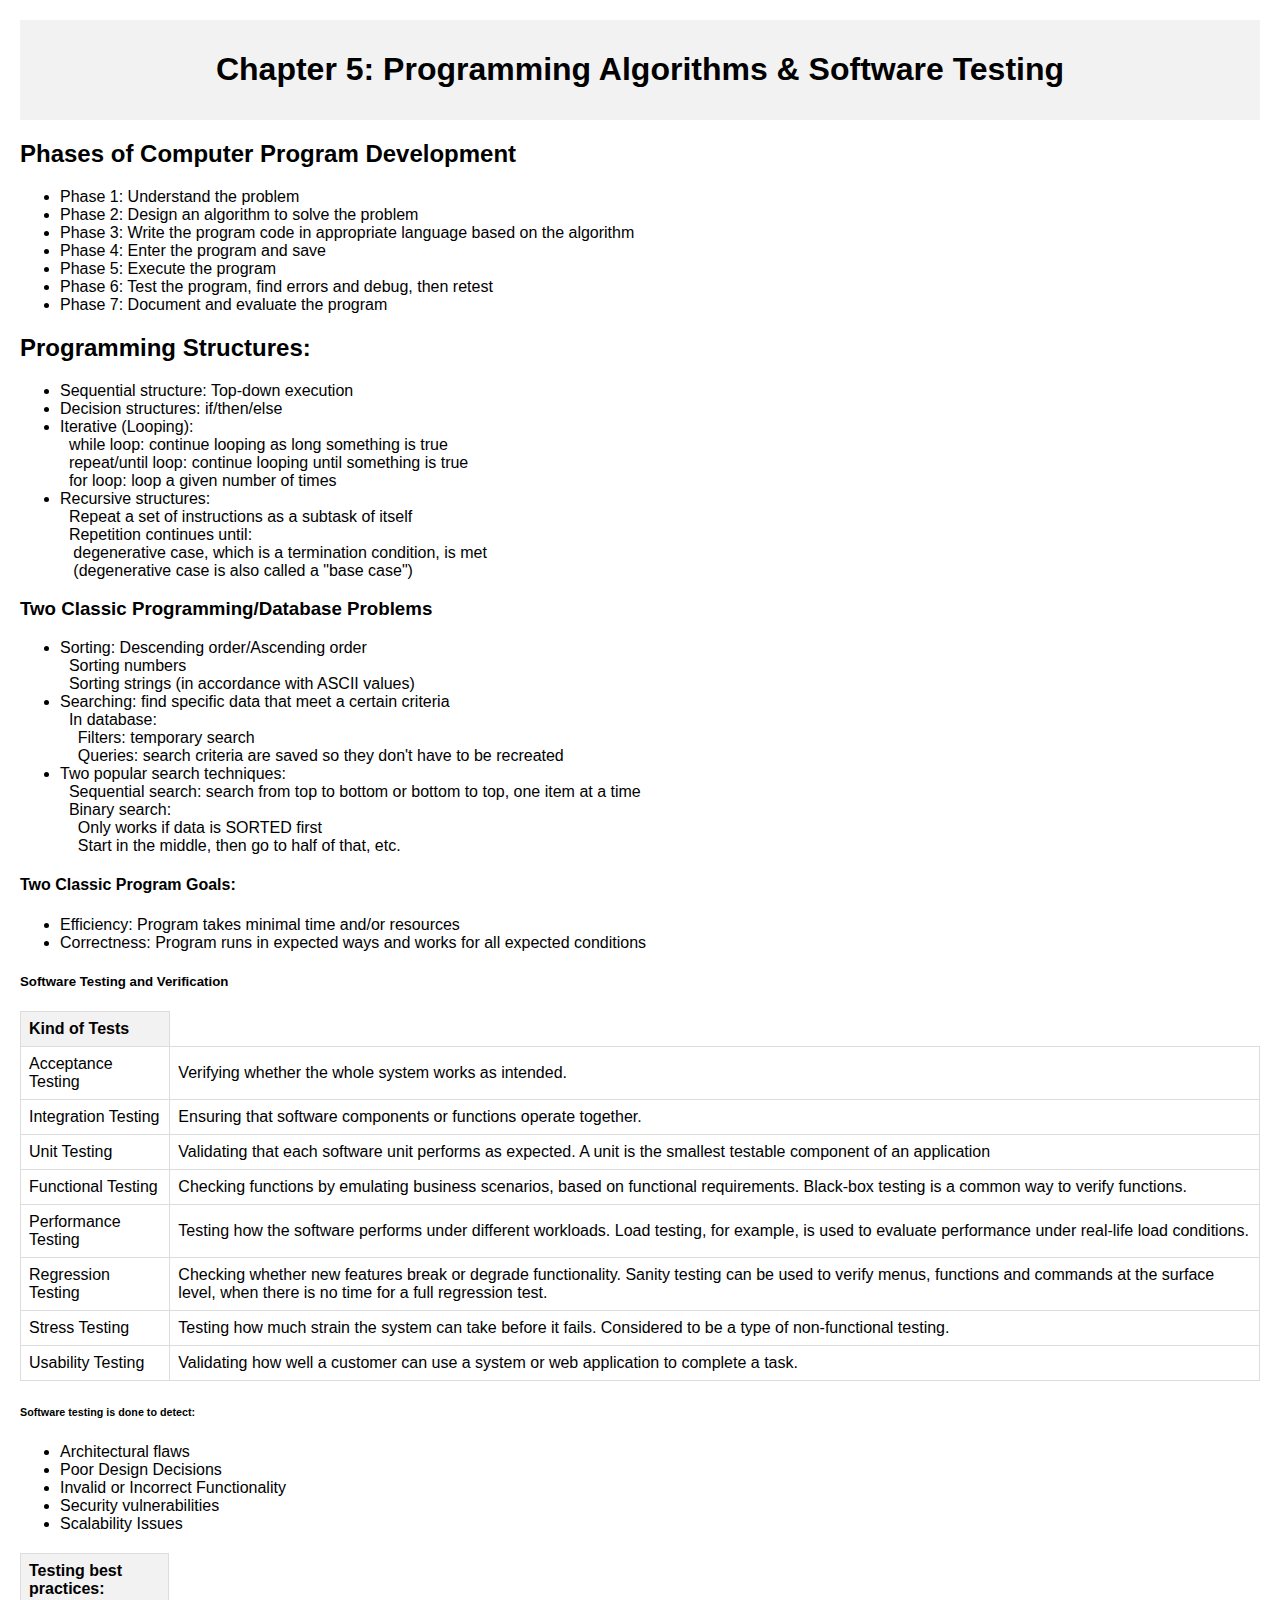
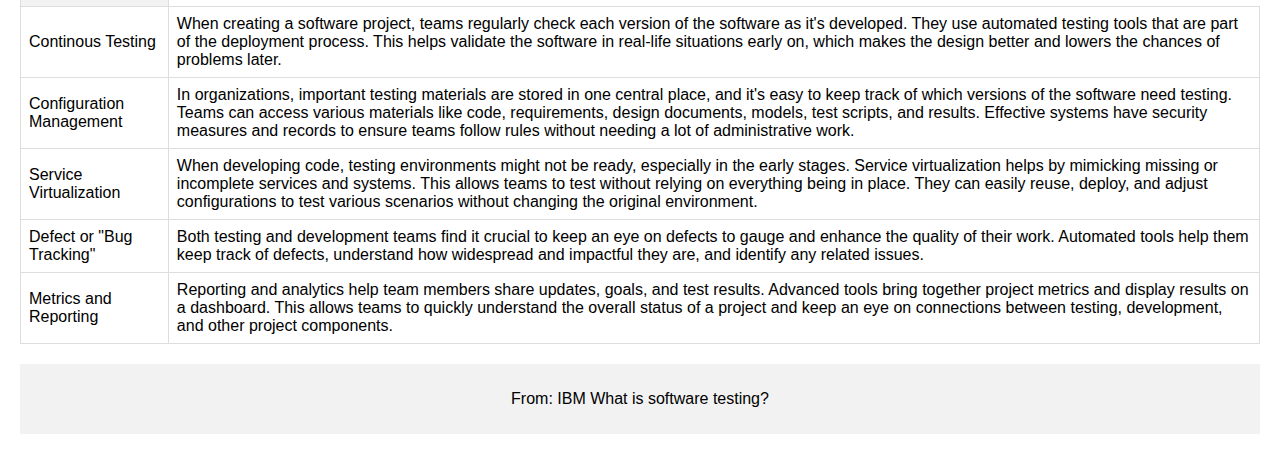
==== programming.html @ b6a0d2c7 "Add files via upload" ====
<!DOCTYPE html>
<html lang="en">
<head>
    <meta charset="UTF-8">
    <meta name="viewport" content="width=device-width, initial-scale=1.0">
    <title>My Informational Webpage</title>
    <style>
        body {
            font-family: Arial, sans-serif;
            margin: 20px;
        }
        header {
            text-align: center;
            background-color: #f2f2f2;
            padding: 10px;
        }
        main {
            margin-top: 20px;
        }
        footer {
            text-align: center;
            margin-top: 20px;
            padding: 10px;
            background-color: #f2f2f2;
        }
        table {
            width: 100%;
            border-collapse: collapse;
            margin-top: 20px;
        }
        th, td {
            border: 1px solid #ddd;
            padding: 8px;
            text-align: left;
        }
        th {
            background-color: #f2f2f2;
        }
    </style>
</head>
<body>

    <header>
        <h1>Chapter 5: Programming Algorithms & Software Testing</h1>
    </header>

    <main>
        <section>
            <h2>Phases of Computer Program Development</h2>
            <ul>
                <li>Phase 1: Understand the problem</li>
                <li>Phase 2: Design an algorithm to solve the problem</li>
                <li>Phase 3: Write the program code in appropriate language based on the algorithm</li>
                <li>Phase 4: Enter the program and save</li>
                <li>Phase 5: Execute the program</li>
                <li>Phase 6: Test the program, find errors and debug, then retest</li>
                <li>Phase 7: Document and evaluate the program</li>
            <ul>
        </section>

        <section>
            <h2>Programming Structures:</h2>
            <ul>
                <li>Sequential structure: Top-down execution</li>
                <li>Decision structures: if/then/else</li>
                <li>Iterative (Looping):
                    <br>&nbsp;&nbsp;while loop: continue looping as long something is true
                    <br>&nbsp;&nbsp;repeat/until loop: continue looping until something is true
                    <br>&nbsp;&nbsp;for loop: loop a given number of times
                </li>
                <li>Recursive structures:
                    <br>&nbsp;&nbsp;Repeat a set of instructions as a subtask of itself
                    <br>&nbsp;&nbsp;Repetition continues until:
                    <br>&nbsp;&nbsp;&nbsp;degenerative case, which is a termination condition, is met
                    <br>&nbsp;&nbsp;&nbsp;(degenerative case is also called a "base case")
                </li>
            </ul>
        </section>

        <section>
            <h3>Two Classic Programming/Database Problems</h3>
            <ul>
                <li>Sorting: Descending order/Ascending order
                    <br>&nbsp;&nbsp;Sorting numbers
                    <br>&nbsp;&nbsp;Sorting strings (in accordance with ASCII values)
                </li>
                <li>Searching: find specific data that meet a certain criteria
                    <br>&nbsp;&nbsp;In database:
                    <br>&nbsp;&nbsp;&nbsp;&nbsp;Filters: temporary search
                    <br>&nbsp;&nbsp;&nbsp;&nbsp;Queries: search criteria are saved so they don't have to be recreated
                </li>
                <li>Two popular search techniques:
                    <br>&nbsp;&nbsp;Sequential search: search from top to bottom or bottom to top, one item at a time
                    <br>&nbsp;&nbsp;Binary search:
                    <br>&nbsp;&nbsp;&nbsp;&nbsp;Only works if data is SORTED first
                    <br>&nbsp;&nbsp;&nbsp;&nbsp;Start in the middle, then go to half of that, etc.
                </li>
            </ul>
        </section>

        <section>
            <h4>Two Classic Program Goals:</h4>
            <ul>
                <li>Efficiency: Program takes minimal time and/or resources</li>
                <li>Correctness: Program runs in expected ways and works for all expected conditions</li>
            </ul>
        </section>

        <section>
            <h5>Software Testing and Verification</h5>
        </section>

        <table>
            <tr>
                <th>Kind of Tests</th>
            </tr>
            <tr>
                <td>Acceptance Testing</td>
                <td>Verifying whether the whole system works as intended.</td>
            </tr>
            <tr>
                <td>Integration Testing</td>
                <td>Ensuring that software components or functions operate together.</td>
            </tr>
            <tr>
                <td>Unit Testing</td>
                <td>Validating that each software unit performs as expected. A unit is the smallest testable component of an application</td>   
            </tr>
            <tr>
                <td>Functional Testing</td>
                <td>Checking functions by emulating business scenarios, based on functional requirements. Black-box testing is a common way to verify functions.</td>
            </tr>
            <tr>
                <td>Performance Testing</td>
                <td>Testing how the software performs under different workloads. Load testing, for example, is used to evaluate performance under real-life load conditions.</td>
            </tr>
            <tr>
                <td>Regression Testing</td>
                <td>Checking whether new features break or degrade functionality. Sanity testing can be used to verify menus, functions and commands at the surface level, when there is no time for a full regression test.</td>
            </tr>
            <tr>
                <td>Stress Testing</td>
                <td>Testing how much strain the system can take before it fails. Considered to be a type of non-functional testing.</td>
            </tr>
            <tr>
                <td>Usability Testing</td>
                <td>Validating how well a customer can use a system or web application to complete a task.</td>
            </tr>
        </table>


        <section>
            <h6> Software testing is done to detect:</h6>
            <ul>
                <li>Architectural flaws</li>
                <li>Poor Design Decisions</li>
                <li>Invalid or Incorrect Functionality</li>
                <li>Security vulnerabilities</li>
                <li>Scalability Issues</li>
            </ul>
        </section>
        
        <table>
            <tr>
                <th>Testing best practices:</th>
            </tr>
            <tr>
                <td>Continous Testing</td>
                <td>When creating a software project, teams regularly check each version of the software as it's developed. They use automated testing tools that are part of the deployment process. This helps validate the software in real-life situations early on, which makes the design better and lowers the chances of problems later.</td>
            </tr>
            <tr>
                <td>Configuration Management</td>
                <td>In organizations, important testing materials are stored in one central place, and it's easy to keep track of which versions of the software need testing. Teams can access various materials like code, requirements, design documents, models, test scripts, and results. Effective systems have security measures and records to ensure teams follow rules without needing a lot of administrative work.</td>
            </tr>
            <tr>
                <td>Service Virtualization</td>
                <td>When developing code, testing environments might not be ready, especially in the early stages. Service virtualization helps by mimicking missing or incomplete services and systems. This allows teams to test without relying on everything being in place. They can easily reuse, deploy, and adjust configurations to test various scenarios without changing the original environment.</td>
            </tr>
            <tr>
                <td>Defect or "Bug Tracking"</td>
                <td>Both testing and development teams find it crucial to keep an eye on defects to gauge and enhance the quality of their work. Automated tools help them keep track of defects, understand how widespread and impactful they are, and identify any related issues.</td>
            </tr>
            <tr>
                <td>Metrics and Reporting</td>
                <td>Reporting and analytics help team members share updates, goals, and test results. Advanced tools bring together project metrics and display results on a dashboard. This allows teams to quickly understand the overall status of a project and keep an eye on connections between testing, development, and other project components.</td>
            </tr>
        </table>

        <footer>
            <p><a href="https://www.ibm.com/topics/software-testing"></a> From: IBM What is software testing?</p>
        </footer>
    </main>

</body>
</html>
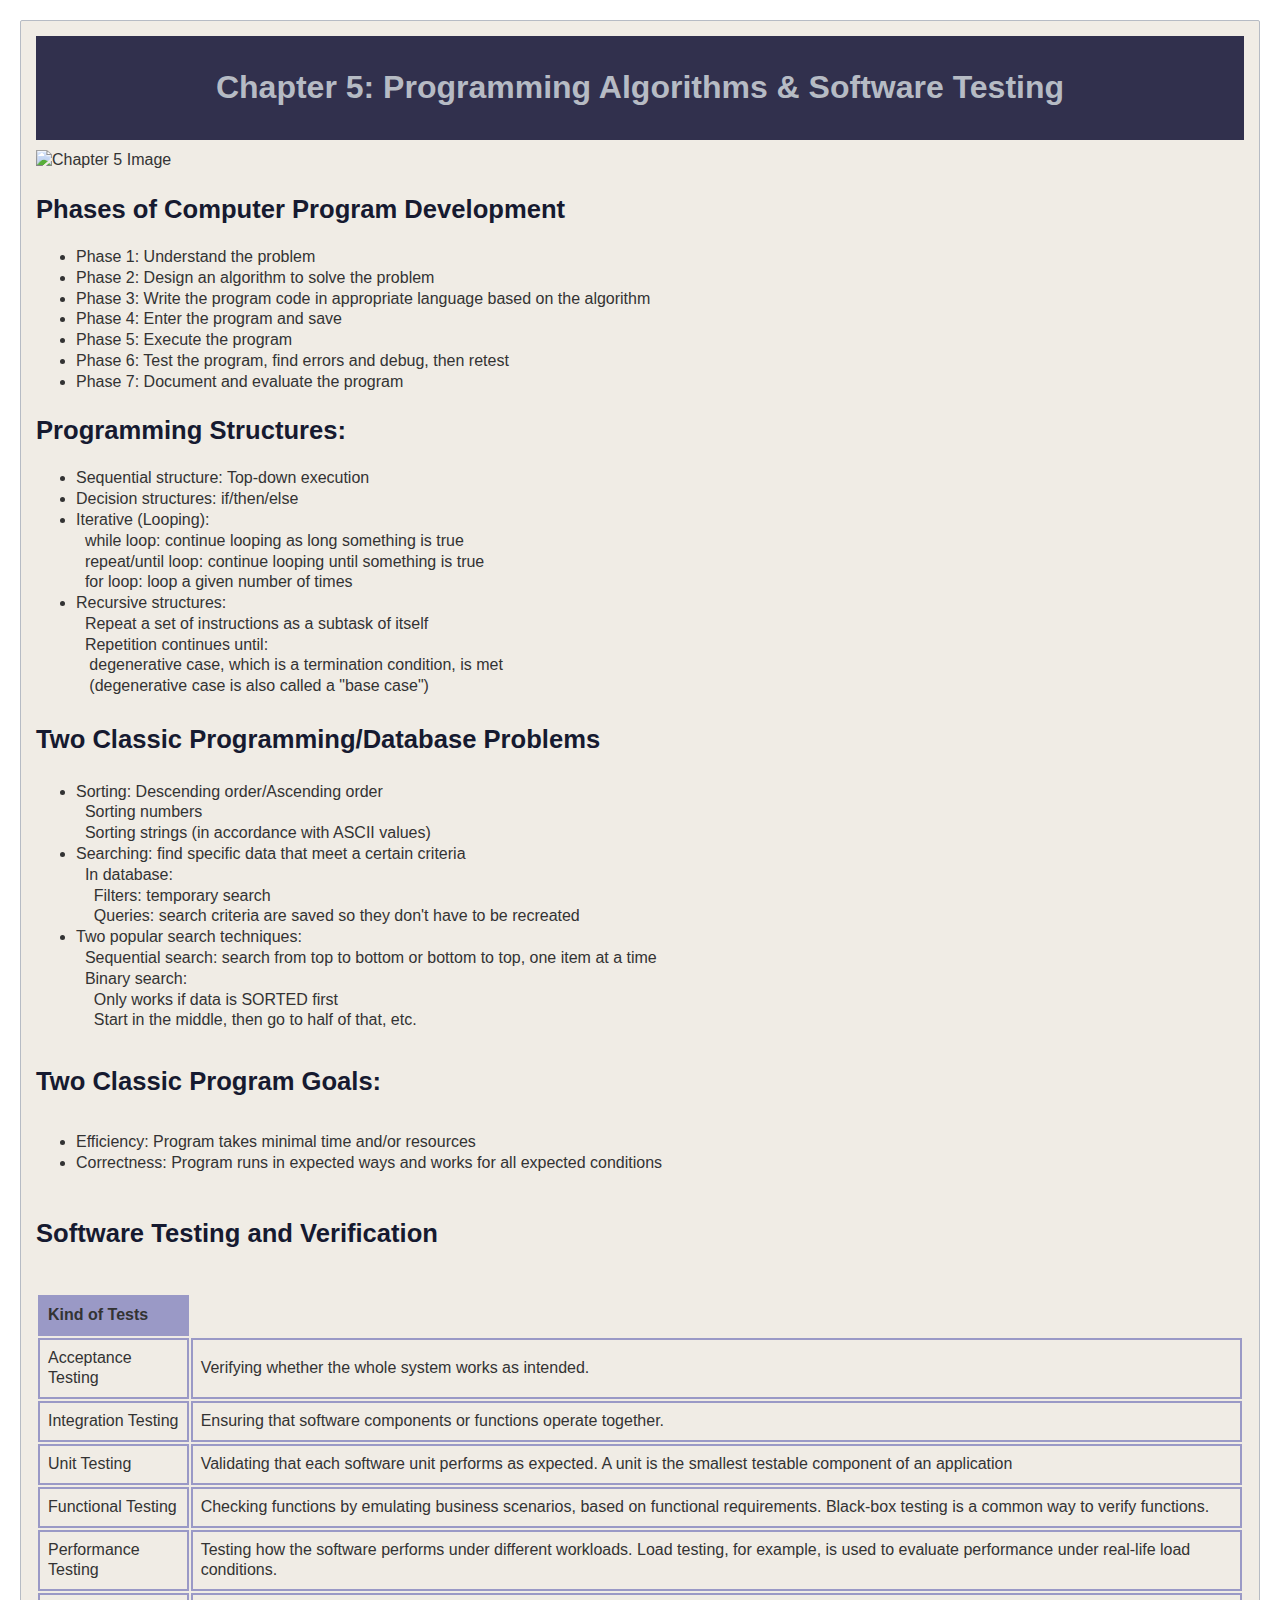
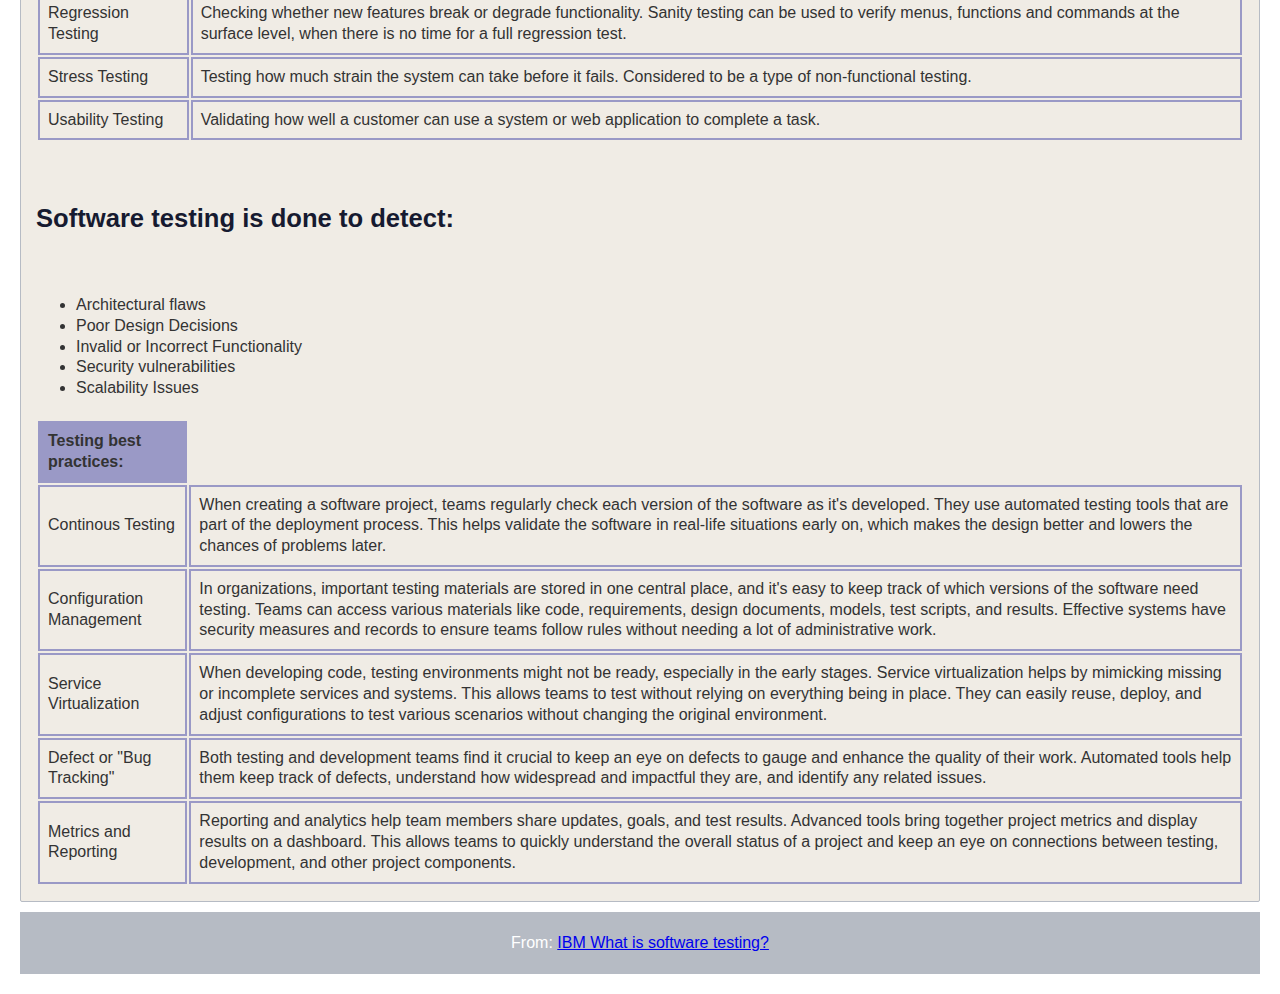
==== commit 07a16d11: "Update programming.html" ====
--- a/programming.html
+++ b/programming.html
@@ -1,193 +1,210 @@
 <!DOCTYPE html>
 <html lang="en">
 <head>
-    <meta charset="UTF-8">
-    <meta name="viewport" content="width=device-width, initial-scale=1.0">
-    <title>My Informational Webpage</title>
+    <title>Ch. 5 Webpage</title>
+
     <style>
         body {
-            font-family: Arial, sans-serif;
+            font-family: 'Segoe UI', Tahoma, Geneva, Verdana, sans-serif;
             margin: 20px;
+            line-height: 1.3;
+            color: #333;
         }
         header {
             text-align: center;
-            background-color: #f2f2f2;
+            background-color: #31304D;
             padding: 10px;
+            color: #B6BBC4;
         }
         main {
-            margin-top: 20px;
+            margin-top: 10px;
+        }
+        .content-container {
+            background-color: #F0ECE5;
+            border: 1px solid #B6BBC4;
+            border-radius: 2px;
+            padding: 15px; 
         }
         footer {
             text-align: center;
-            margin-top: 20px;
-            padding: 10px;
-            background-color: #f2f2f2;
+            margin-top: 10px;
+            padding: 5px;
+            background-color: #B6BBC4;
+            color: #fff;
         }
         table {
             width: 100%;
-            border-collapse: collapse;
+            border-color:#161A30;
             margin-top: 20px;
         }
         th, td {
-            border: 1px solid #ddd;
+            border: 2px solid #9a99c6;
             padding: 8px;
             text-align: left;
         }
         th {
-            background-color: #f2f2f2;
+            background-color: #9a99c6;
+        }
+        h2, h3, h4, h5, h6 {
+            color: #161A30;
+            font-size: 160%;
         }
     </style>
 </head>
 <body>
-
-    <header>
-        <h1>Chapter 5: Programming Algorithms & Software Testing</h1>
-    </header>
-
     <main>
-        <section>
-            <h2>Phases of Computer Program Development</h2>
-            <ul>
-                <li>Phase 1: Understand the problem</li>
-                <li>Phase 2: Design an algorithm to solve the problem</li>
-                <li>Phase 3: Write the program code in appropriate language based on the algorithm</li>
-                <li>Phase 4: Enter the program and save</li>
-                <li>Phase 5: Execute the program</li>
-                <li>Phase 6: Test the program, find errors and debug, then retest</li>
-                <li>Phase 7: Document and evaluate the program</li>
-            <ul>
-        </section>
-
-        <section>
-            <h2>Programming Structures:</h2>
-            <ul>
-                <li>Sequential structure: Top-down execution</li>
-                <li>Decision structures: if/then/else</li>
-                <li>Iterative (Looping):
-                    <br>&nbsp;&nbsp;while loop: continue looping as long something is true
-                    <br>&nbsp;&nbsp;repeat/until loop: continue looping until something is true
-                    <br>&nbsp;&nbsp;for loop: loop a given number of times
-                </li>
-                <li>Recursive structures:
-                    <br>&nbsp;&nbsp;Repeat a set of instructions as a subtask of itself
-                    <br>&nbsp;&nbsp;Repetition continues until:
-                    <br>&nbsp;&nbsp;&nbsp;degenerative case, which is a termination condition, is met
-                    <br>&nbsp;&nbsp;&nbsp;(degenerative case is also called a "base case")
-                </li>
-            </ul>
-        </section>
-
-        <section>
-            <h3>Two Classic Programming/Database Problems</h3>
-            <ul>
-                <li>Sorting: Descending order/Ascending order
-                    <br>&nbsp;&nbsp;Sorting numbers
-                    <br>&nbsp;&nbsp;Sorting strings (in accordance with ASCII values)
-                </li>
-                <li>Searching: find specific data that meet a certain criteria
-                    <br>&nbsp;&nbsp;In database:
-                    <br>&nbsp;&nbsp;&nbsp;&nbsp;Filters: temporary search
-                    <br>&nbsp;&nbsp;&nbsp;&nbsp;Queries: search criteria are saved so they don't have to be recreated
-                </li>
-                <li>Two popular search techniques:
-                    <br>&nbsp;&nbsp;Sequential search: search from top to bottom or bottom to top, one item at a time
-                    <br>&nbsp;&nbsp;Binary search:
-                    <br>&nbsp;&nbsp;&nbsp;&nbsp;Only works if data is SORTED first
-                    <br>&nbsp;&nbsp;&nbsp;&nbsp;Start in the middle, then go to half of that, etc.
-                </li>
-            </ul>
-        </section>
-
-        <section>
-            <h4>Two Classic Program Goals:</h4>
-            <ul>
-                <li>Efficiency: Program takes minimal time and/or resources</li>
-                <li>Correctness: Program runs in expected ways and works for all expected conditions</li>
-            </ul>
-        </section>
-
-        <section>
-            <h5>Software Testing and Verification</h5>
-        </section>
-
-        <table>
-            <tr>
-                <th>Kind of Tests</th>
-            </tr>
-            <tr>
-                <td>Acceptance Testing</td>
-                <td>Verifying whether the whole system works as intended.</td>
-            </tr>
-            <tr>
-                <td>Integration Testing</td>
-                <td>Ensuring that software components or functions operate together.</td>
-            </tr>
-            <tr>
-                <td>Unit Testing</td>
-                <td>Validating that each software unit performs as expected. A unit is the smallest testable component of an application</td>   
-            </tr>
-            <tr>
-                <td>Functional Testing</td>
-                <td>Checking functions by emulating business scenarios, based on functional requirements. Black-box testing is a common way to verify functions.</td>
-            </tr>
-            <tr>
-                <td>Performance Testing</td>
-                <td>Testing how the software performs under different workloads. Load testing, for example, is used to evaluate performance under real-life load conditions.</td>
-            </tr>
-            <tr>
-                <td>Regression Testing</td>
-                <td>Checking whether new features break or degrade functionality. Sanity testing can be used to verify menus, functions and commands at the surface level, when there is no time for a full regression test.</td>
-            </tr>
-            <tr>
-                <td>Stress Testing</td>
-                <td>Testing how much strain the system can take before it fails. Considered to be a type of non-functional testing.</td>
-            </tr>
-            <tr>
-                <td>Usability Testing</td>
-                <td>Validating how well a customer can use a system or web application to complete a task.</td>
-            </tr>
-        </table>
-
-
-        <section>
-            <h6> Software testing is done to detect:</h6>
-            <ul>
-                <li>Architectural flaws</li>
-                <li>Poor Design Decisions</li>
-                <li>Invalid or Incorrect Functionality</li>
-                <li>Security vulnerabilities</li>
-                <li>Scalability Issues</li>
-            </ul>
-        </section>
-        
-        <table>
-            <tr>
-                <th>Testing best practices:</th>
-            </tr>
-            <tr>
-                <td>Continous Testing</td>
-                <td>When creating a software project, teams regularly check each version of the software as it's developed. They use automated testing tools that are part of the deployment process. This helps validate the software in real-life situations early on, which makes the design better and lowers the chances of problems later.</td>
-            </tr>
-            <tr>
-                <td>Configuration Management</td>
-                <td>In organizations, important testing materials are stored in one central place, and it's easy to keep track of which versions of the software need testing. Teams can access various materials like code, requirements, design documents, models, test scripts, and results. Effective systems have security measures and records to ensure teams follow rules without needing a lot of administrative work.</td>
-            </tr>
-            <tr>
-                <td>Service Virtualization</td>
-                <td>When developing code, testing environments might not be ready, especially in the early stages. Service virtualization helps by mimicking missing or incomplete services and systems. This allows teams to test without relying on everything being in place. They can easily reuse, deploy, and adjust configurations to test various scenarios without changing the original environment.</td>
-            </tr>
-            <tr>
-                <td>Defect or "Bug Tracking"</td>
-                <td>Both testing and development teams find it crucial to keep an eye on defects to gauge and enhance the quality of their work. Automated tools help them keep track of defects, understand how widespread and impactful they are, and identify any related issues.</td>
-            </tr>
-            <tr>
-                <td>Metrics and Reporting</td>
-                <td>Reporting and analytics help team members share updates, goals, and test results. Advanced tools bring together project metrics and display results on a dashboard. This allows teams to quickly understand the overall status of a project and keep an eye on connections between testing, development, and other project components.</td>
-            </tr>
-        </table>
+        <div class="content-container">
+            <body>
+                <header>
+                    <h1>Chapter 5: Programming Algorithms & Software Testing</h1>
+                </header>
+            
+                <main>
+                    <img src="ch5img.png" alt="Chapter 5 Image" style="max-width: 100%;">
+                    <section>
+                        <h2>Phases of Computer Program Development</h2>
+                        <ul>
+                            <li>Phase 1: Understand the problem</li>
+                            <li>Phase 2: Design an algorithm to solve the problem</li>
+                            <li>Phase 3: Write the program code in appropriate language based on the algorithm</li>
+                            <li>Phase 4: Enter the program and save</li>
+                            <li>Phase 5: Execute the program</li>
+                            <li>Phase 6: Test the program, find errors and debug, then retest</li>
+                            <li>Phase 7: Document and evaluate the program</li>
+                        <ul>
+                    </section>
+            
+                    <section>
+                        <h2>Programming Structures:</h2>
+                        <ul>
+                            <li>Sequential structure: Top-down execution</li>
+                            <li>Decision structures: if/then/else</li>
+                            <li>Iterative (Looping):
+                                <br>&nbsp;&nbsp;while loop: continue looping as long something is true
+                                <br>&nbsp;&nbsp;repeat/until loop: continue looping until something is true
+                                <br>&nbsp;&nbsp;for loop: loop a given number of times
+                            </li>
+                            <li>Recursive structures:
+                                <br>&nbsp;&nbsp;Repeat a set of instructions as a subtask of itself
+                                <br>&nbsp;&nbsp;Repetition continues until:
+                                <br>&nbsp;&nbsp;&nbsp;degenerative case, which is a termination condition, is met
+                                <br>&nbsp;&nbsp;&nbsp;(degenerative case is also called a "base case")
+                            </li>
+                        </ul>
+                    </section>
+            
+                    <section>
+                        <h3>Two Classic Programming/Database Problems</h3>
+                        <ul>
+                            <li>Sorting: Descending order/Ascending order
+                                <br>&nbsp;&nbsp;Sorting numbers
+                                <br>&nbsp;&nbsp;Sorting strings (in accordance with ASCII values)
+                            </li>
+                            <li>Searching: find specific data that meet a certain criteria
+                                <br>&nbsp;&nbsp;In database:
+                                <br>&nbsp;&nbsp;&nbsp;&nbsp;Filters: temporary search
+                                <br>&nbsp;&nbsp;&nbsp;&nbsp;Queries: search criteria are saved so they don't have to be recreated
+                            </li>
+                            <li>Two popular search techniques:
+                                <br>&nbsp;&nbsp;Sequential search: search from top to bottom or bottom to top, one item at a time
+                                <br>&nbsp;&nbsp;Binary search:
+                                <br>&nbsp;&nbsp;&nbsp;&nbsp;Only works if data is SORTED first
+                                <br>&nbsp;&nbsp;&nbsp;&nbsp;Start in the middle, then go to half of that, etc.
+                            </li>
+                        </ul>
+                    </section>
+            
+                    <section>
+                        <h4>Two Classic Program Goals:</h4>
+                        <ul>
+                            <li>Efficiency: Program takes minimal time and/or resources</li>
+                            <li>Correctness: Program runs in expected ways and works for all expected conditions</li>
+                        </ul>
+                    </section>
+            
+                    <section>
+                        <h5>Software Testing and Verification</h5>
+                    </section>
+            
+                    <table>
+                        <tr>
+                            <th>Kind of Tests</th>
+                        </tr>
+                        <tr>
+                            <td>Acceptance Testing</td>
+                            <td>Verifying whether the whole system works as intended.</td>
+                        </tr>
+                        <tr>
+                            <td>Integration Testing</td>
+                            <td>Ensuring that software components or functions operate together.</td>
+                        </tr>
+                        <tr>
+                            <td>Unit Testing</td>
+                            <td>Validating that each software unit performs as expected. A unit is the smallest testable component of an application</td>   
+                        </tr>
+                        <tr>
+                            <td>Functional Testing</td>
+                            <td>Checking functions by emulating business scenarios, based on functional requirements. Black-box testing is a common way to verify functions.</td>
+                        </tr>
+                        <tr>
+                            <td>Performance Testing</td>
+                            <td>Testing how the software performs under different workloads. Load testing, for example, is used to evaluate performance under real-life load conditions.</td>
+                        </tr>
+                        <tr>
+                            <td>Regression Testing</td>
+                            <td>Checking whether new features break or degrade functionality. Sanity testing can be used to verify menus, functions and commands at the surface level, when there is no time for a full regression test.</td>
+                        </tr>
+                        <tr>
+                            <td>Stress Testing</td>
+                            <td>Testing how much strain the system can take before it fails. Considered to be a type of non-functional testing.</td>
+                        </tr>
+                        <tr>
+                            <td>Usability Testing</td>
+                            <td>Validating how well a customer can use a system or web application to complete a task.</td>
+                        </tr>
+                    </table>
+            
+            
+                    <section>
+                        <h6> Software testing is done to detect:</h6>
+                        <ul>
+                            <li>Architectural flaws</li>
+                            <li>Poor Design Decisions</li>
+                            <li>Invalid or Incorrect Functionality</li>
+                            <li>Security vulnerabilities</li>
+                            <li>Scalability Issues</li>
+                        </ul>
+                    </section>
+                    
+                    <table>
+                        <tr>
+                            <th>Testing best practices:</th>
+                        </tr>
+                        <tr>
+                            <td>Continous Testing</td>
+                            <td>When creating a software project, teams regularly check each version of the software as it's developed. They use automated testing tools that are part of the deployment process. This helps validate the software in real-life situations early on, which makes the design better and lowers the chances of problems later.</td>
+                        </tr>
+                        <tr>
+                            <td>Configuration Management</td>
+                            <td>In organizations, important testing materials are stored in one central place, and it's easy to keep track of which versions of the software need testing. Teams can access various materials like code, requirements, design documents, models, test scripts, and results. Effective systems have security measures and records to ensure teams follow rules without needing a lot of administrative work.</td>
+                        </tr>
+                        <tr>
+                            <td>Service Virtualization</td>
+                            <td>When developing code, testing environments might not be ready, especially in the early stages. Service virtualization helps by mimicking missing or incomplete services and systems. This allows teams to test without relying on everything being in place. They can easily reuse, deploy, and adjust configurations to test various scenarios without changing the original environment.</td>
+                        </tr>
+                        <tr>
+                            <td>Defect or "Bug Tracking"</td>
+                            <td>Both testing and development teams find it crucial to keep an eye on defects to gauge and enhance the quality of their work. Automated tools help them keep track of defects, understand how widespread and impactful they are, and identify any related issues.</td>
+                        </tr>
+                        <tr>
+                            <td>Metrics and Reporting</td>
+                            <td>Reporting and analytics help team members share updates, goals, and test results. Advanced tools bring together project metrics and display results on a dashboard. This allows teams to quickly understand the overall status of a project and keep an eye on connections between testing, development, and other project components.</td>
+                        </tr>
+                    </table>
+        </div>
 
         <footer>
-            <p><a href="https://www.ibm.com/topics/software-testing"></a> From: IBM What is software testing?</p>
+            <p>From: <a href="https://www.ibm.com/topics/software-testing" target="_blank">IBM What is software testing?</a></p>
         </footer>
     </main>
 
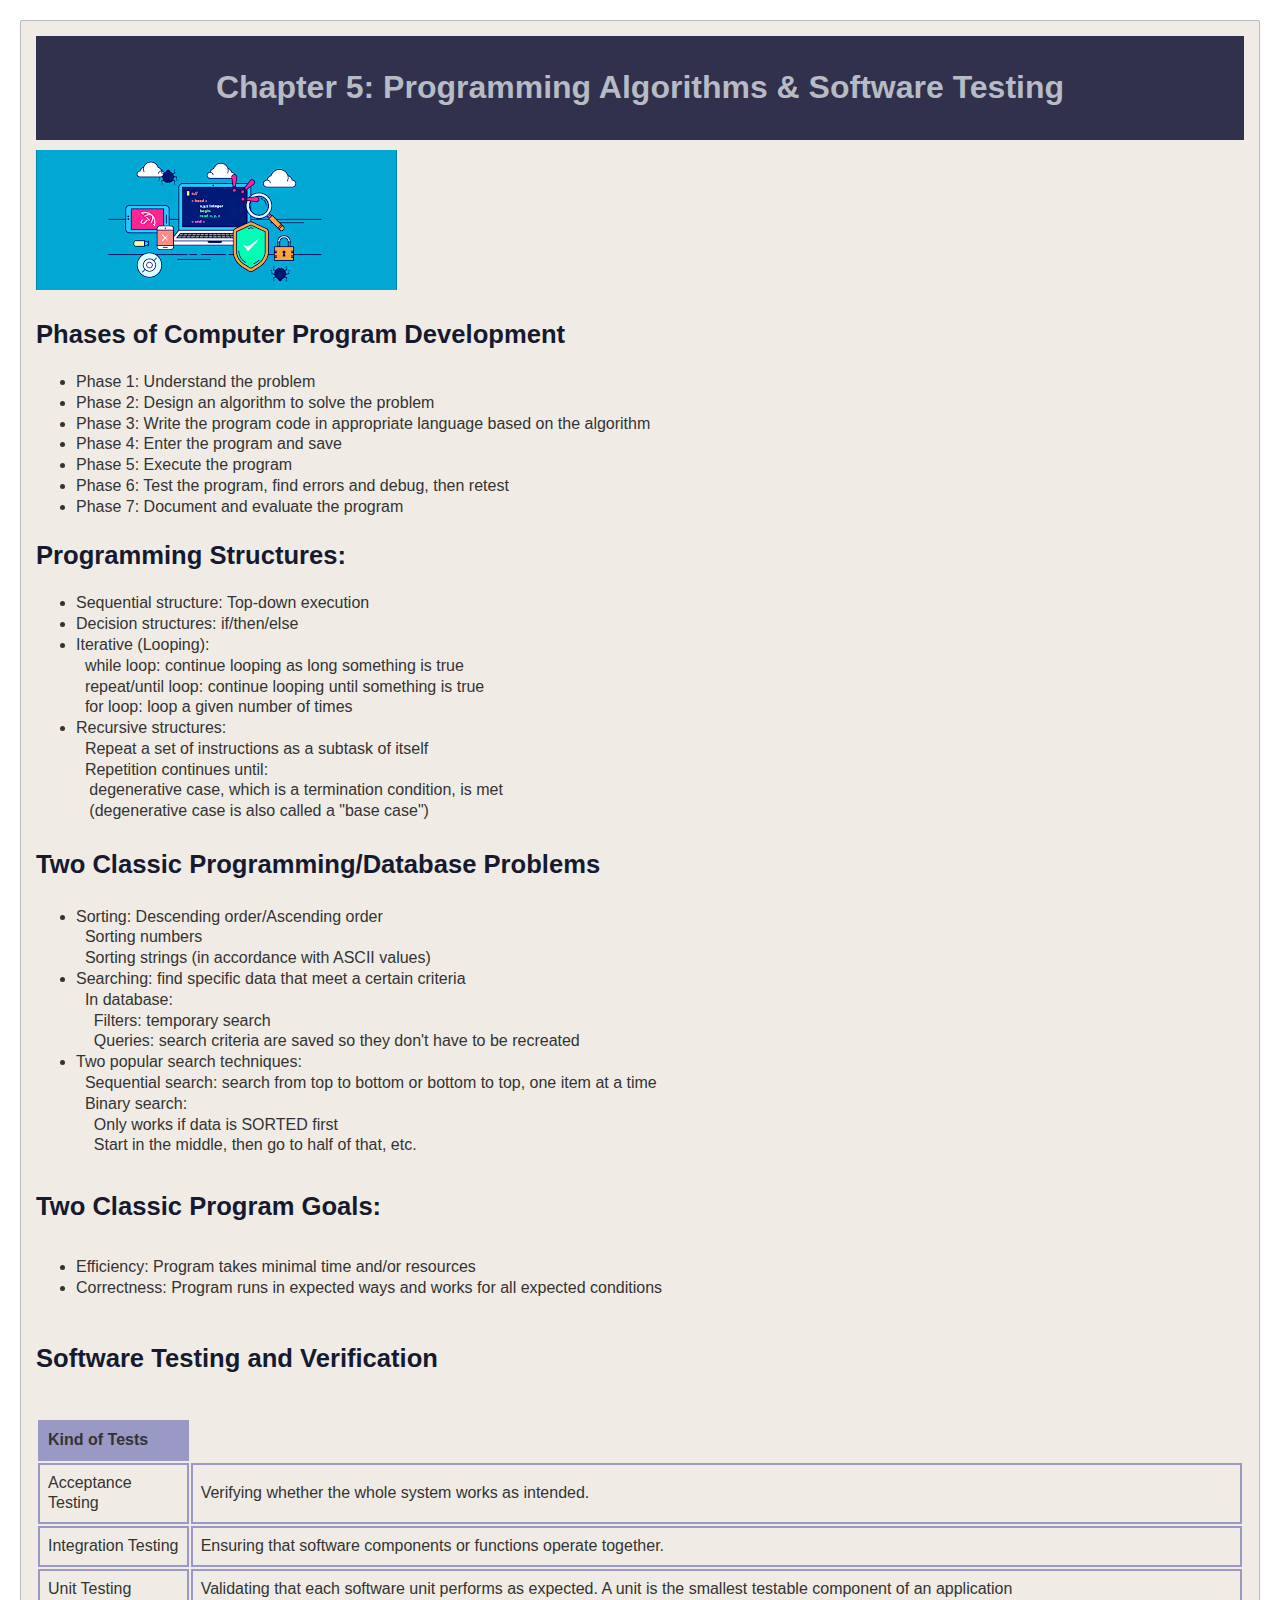
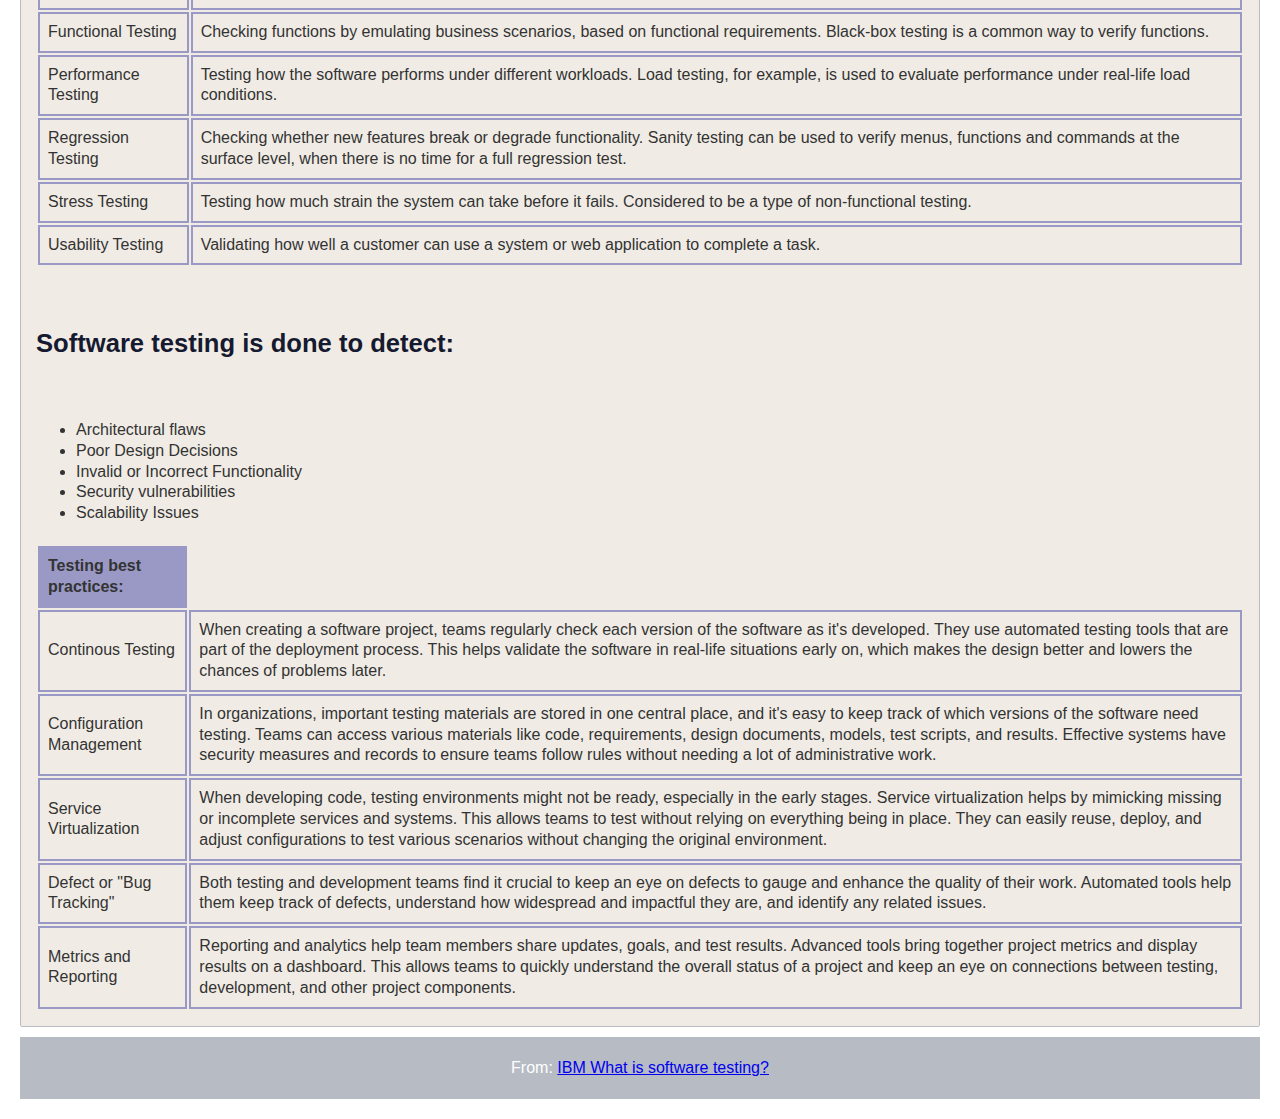
==== commit fdb097b8: "Update programming.html" ====
--- a/programming.html
+++ b/programming.html
@@ -60,7 +60,7 @@
                 </header>
             
                 <main>
-                    <img src="ch5img.png" alt="Chapter 5 Image" style="max-width: 100%;">
+                    <img src="ch5img.png" alt="Chapter 5 Image" style="max-width: 500%;">
                     <section>
                         <h2>Phases of Computer Program Development</h2>
                         <ul>
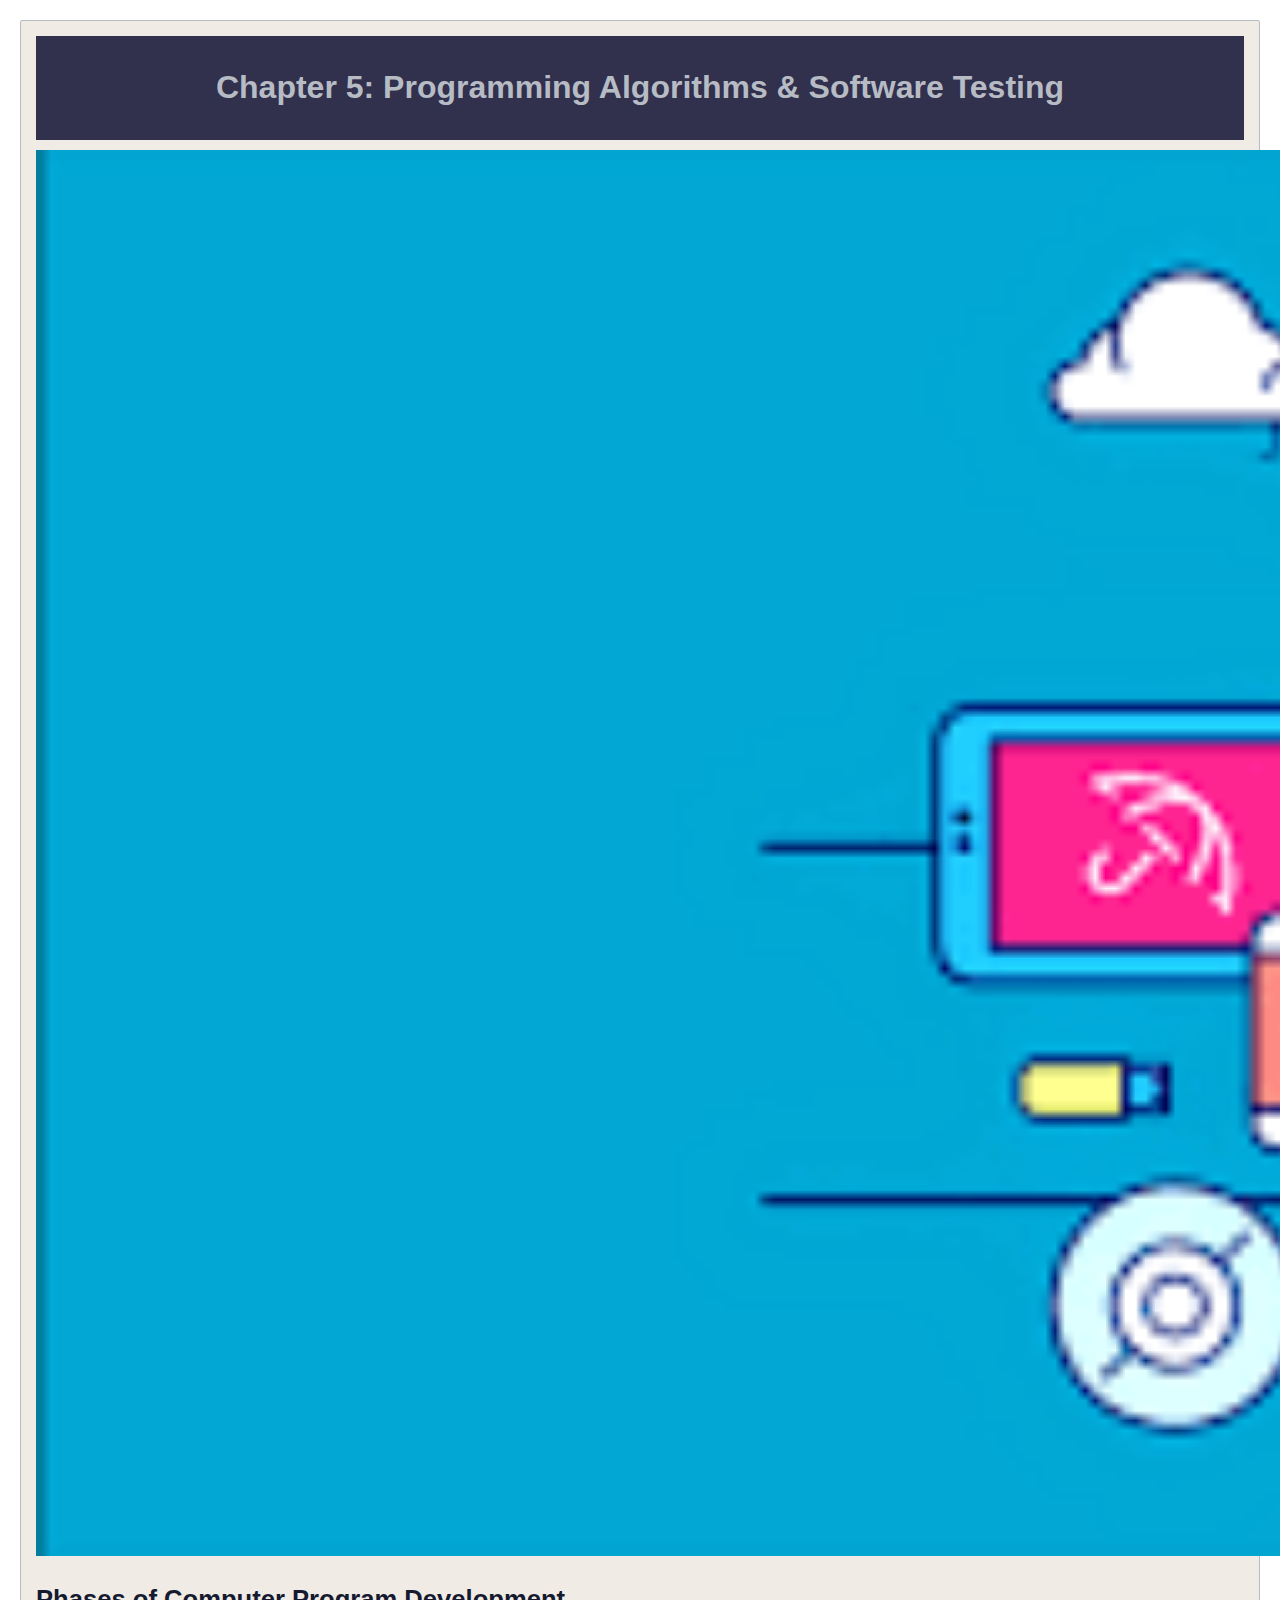
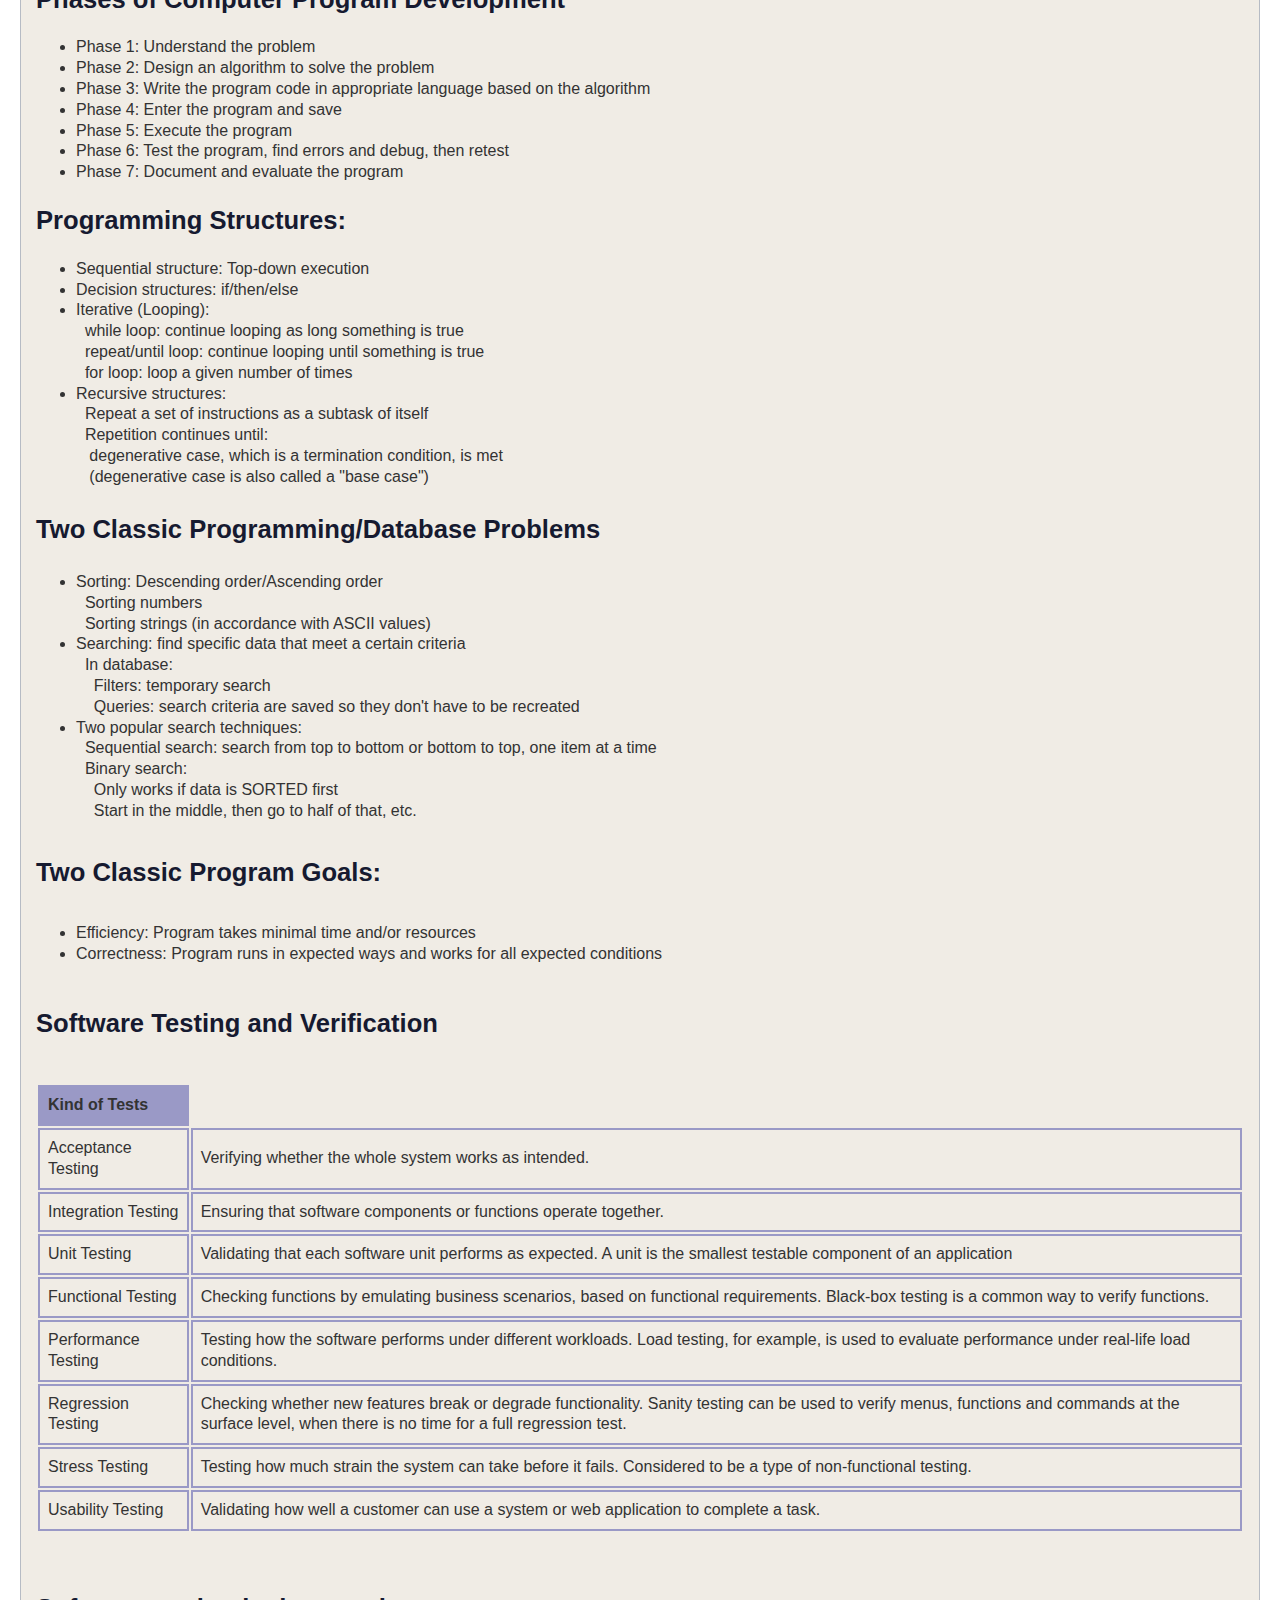
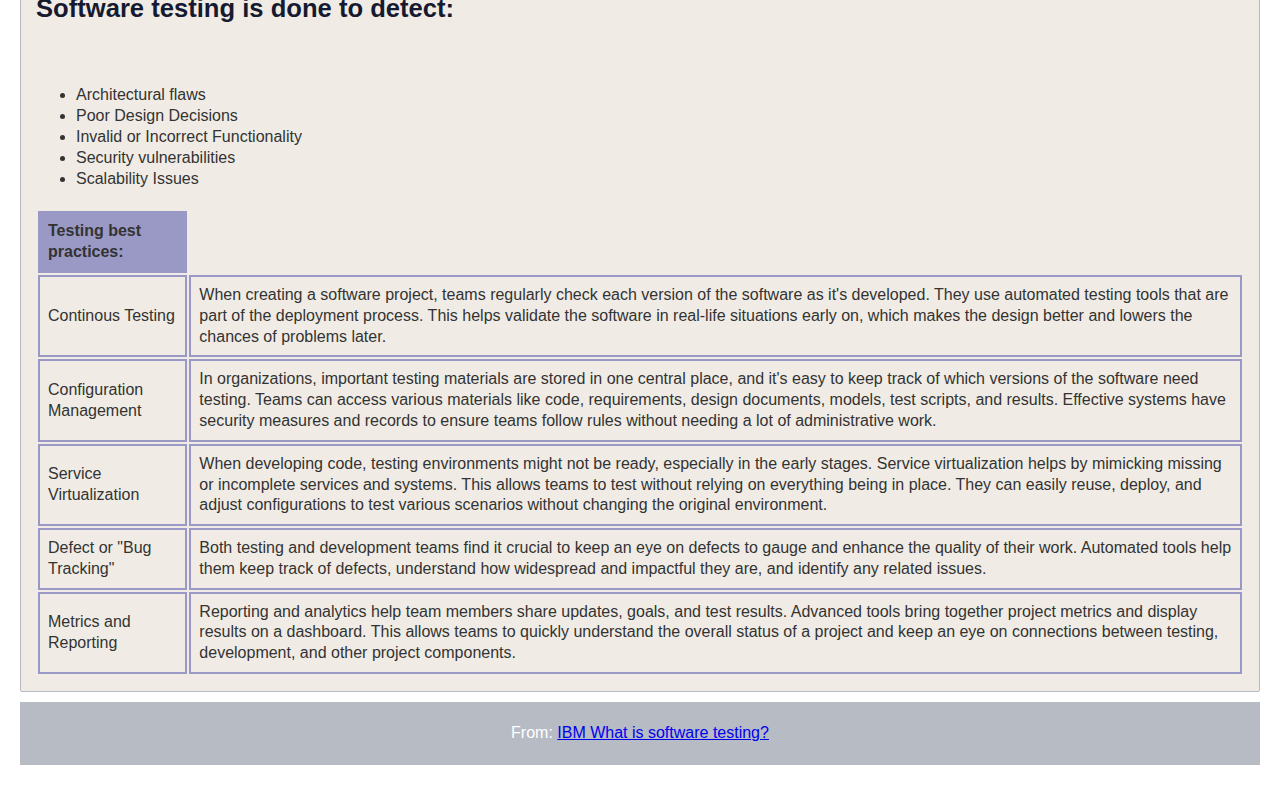
==== commit cb455b6e: "Update programming.html" ====
--- a/programming.html
+++ b/programming.html
@@ -60,7 +60,7 @@
                 </header>
             
                 <main>
-                    <img src="ch5img.png" alt="Chapter 5 Image" style="max-width: 500%;">
+                    <img src="ch5img.png" alt="Chapter 5 Image" style="width: 300%;">
                     <section>
                         <h2>Phases of Computer Program Development</h2>
                         <ul>
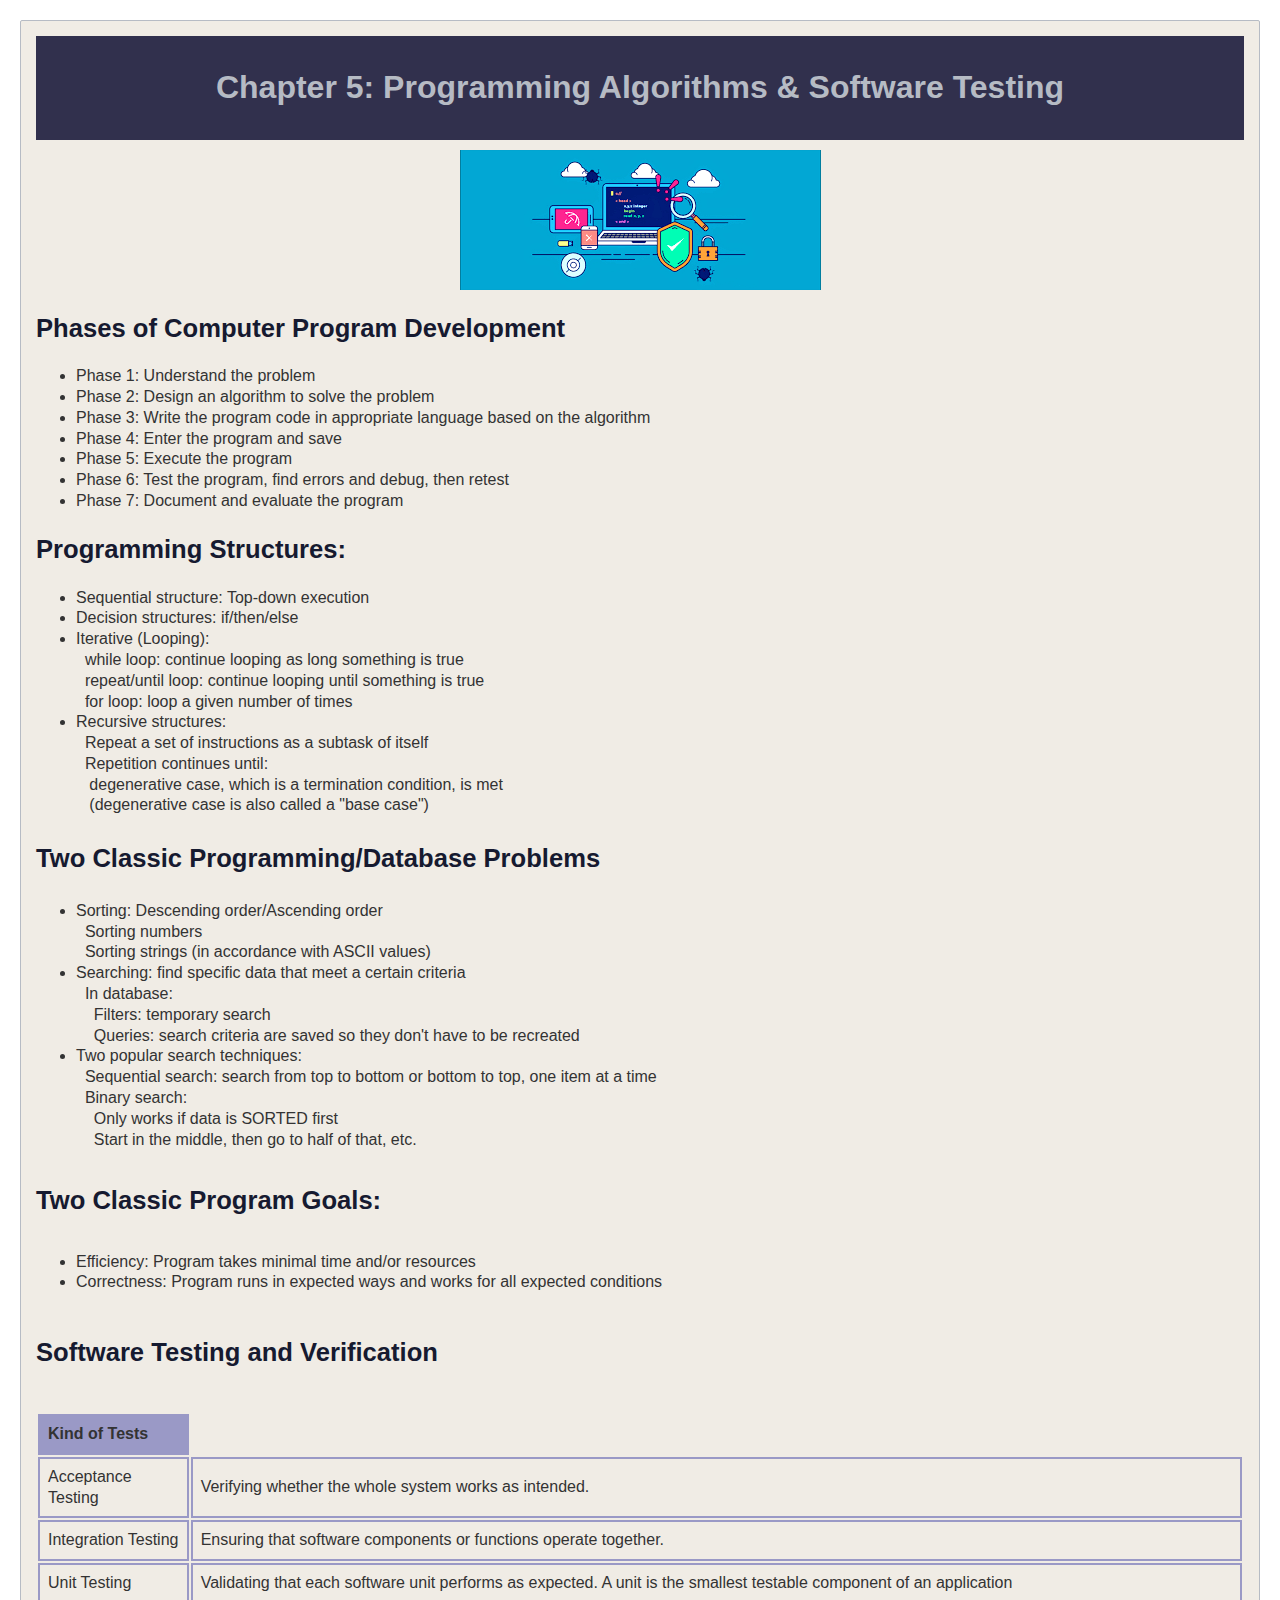
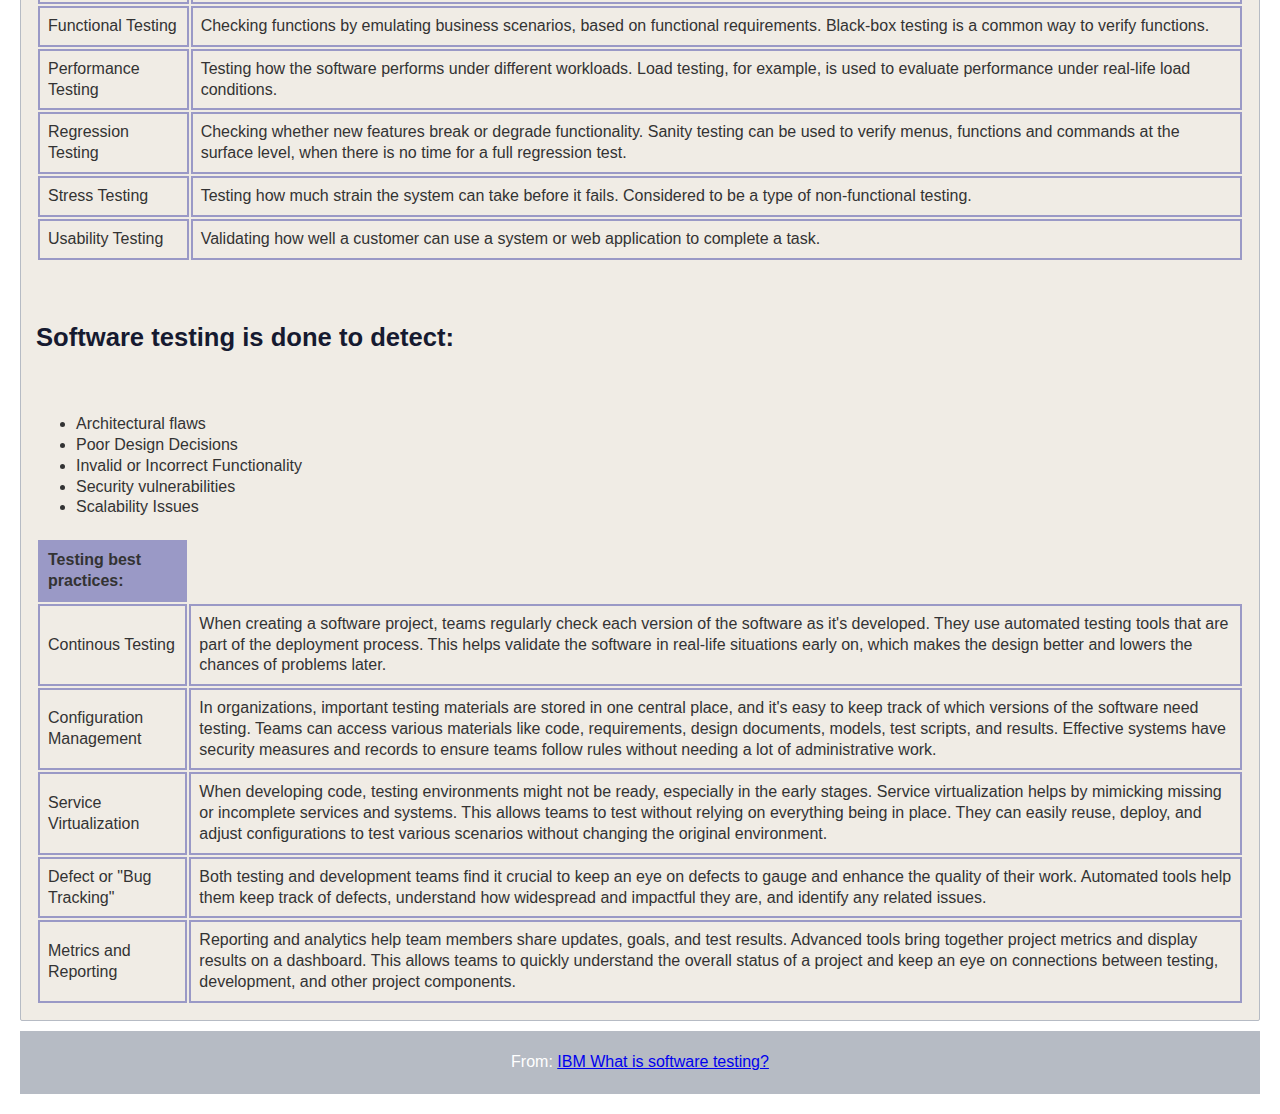
==== commit a72f0636: "Update programming.html" ====
--- a/programming.html
+++ b/programming.html
@@ -4,6 +4,12 @@
     <title>Ch. 5 Webpage</title>
 
     <style>
+         img {
+            display: block;
+            margin: 0 auto;
+            max-width: 80%; 
+            height: auto; 
+        }
         body {
             font-family: 'Segoe UI', Tahoma, Geneva, Verdana, sans-serif;
             margin: 20px;
@@ -60,7 +66,7 @@
                 </header>
             
                 <main>
-                    <img src="ch5img.png" alt="Chapter 5 Image" style="width: 300%;">
+                    <img src="ch5img.png" alt="Chapter 5 Image">
                     <section>
                         <h2>Phases of Computer Program Development</h2>
                         <ul>
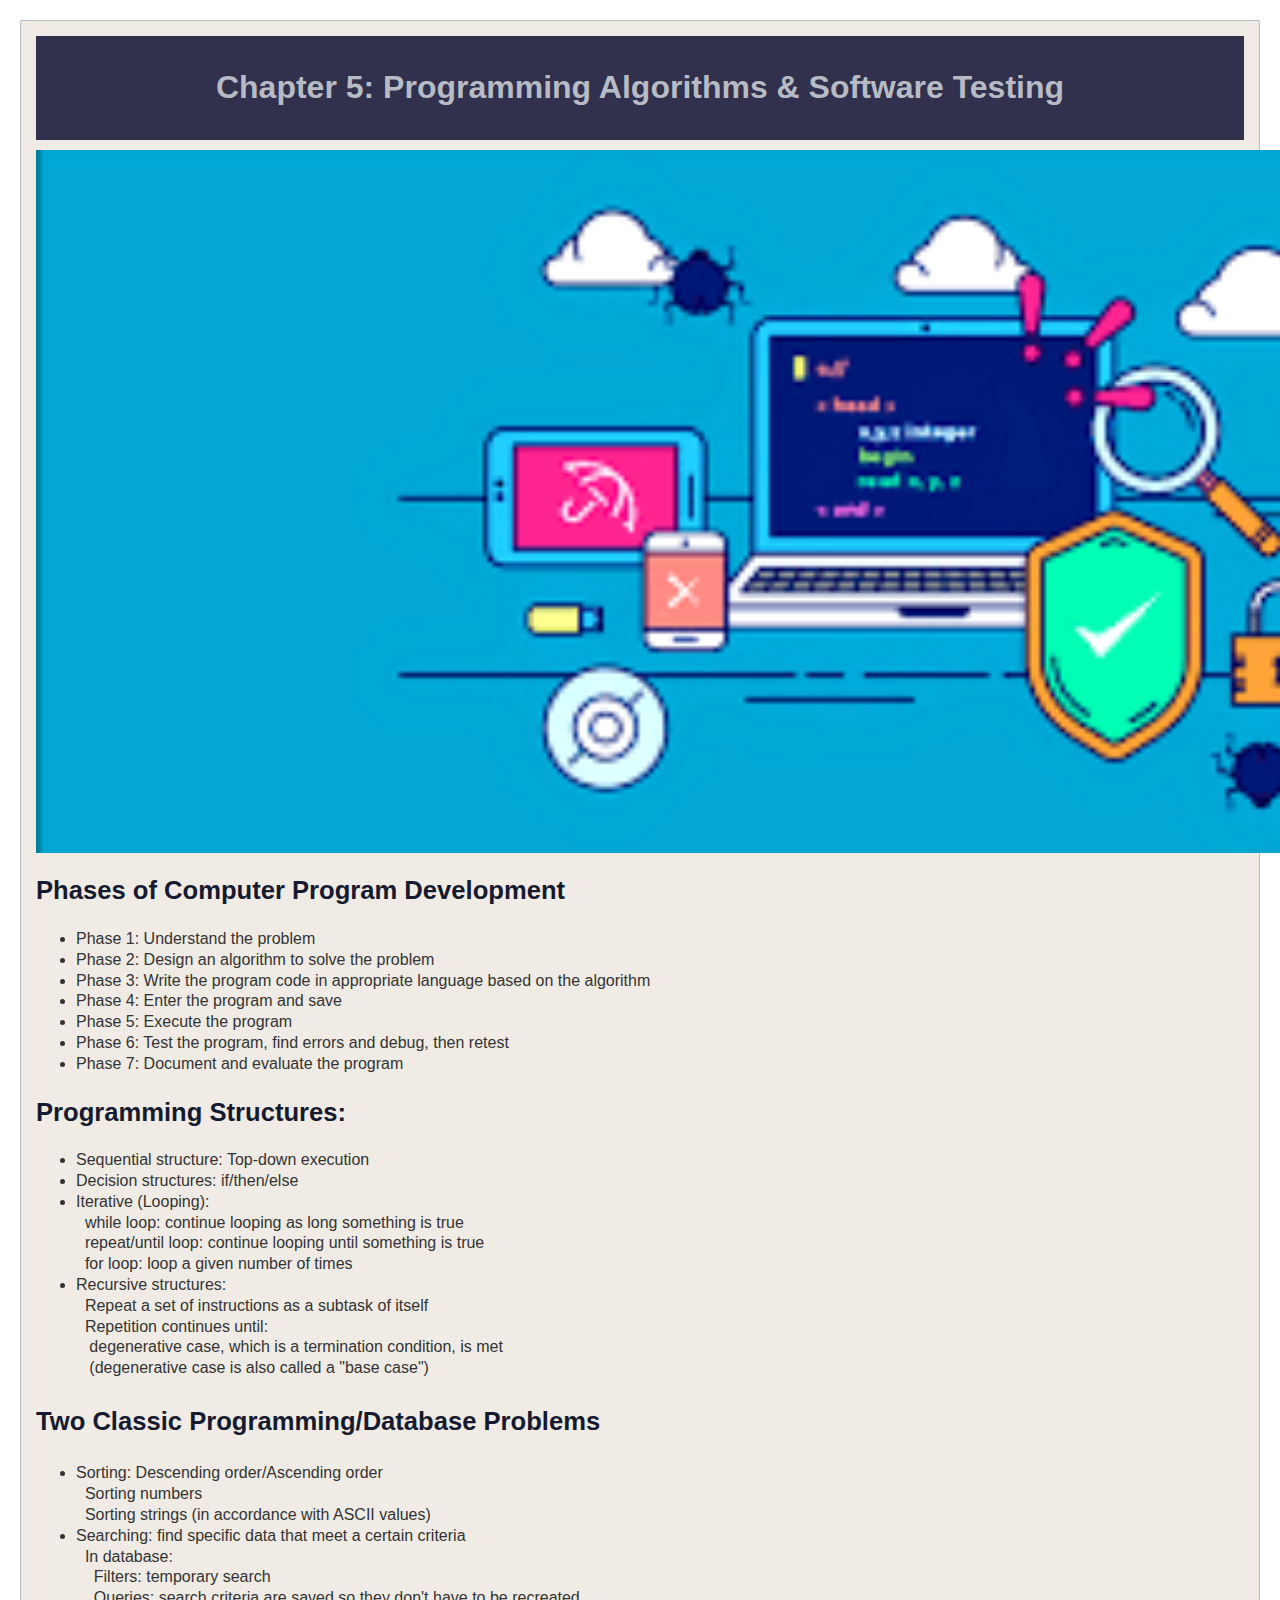
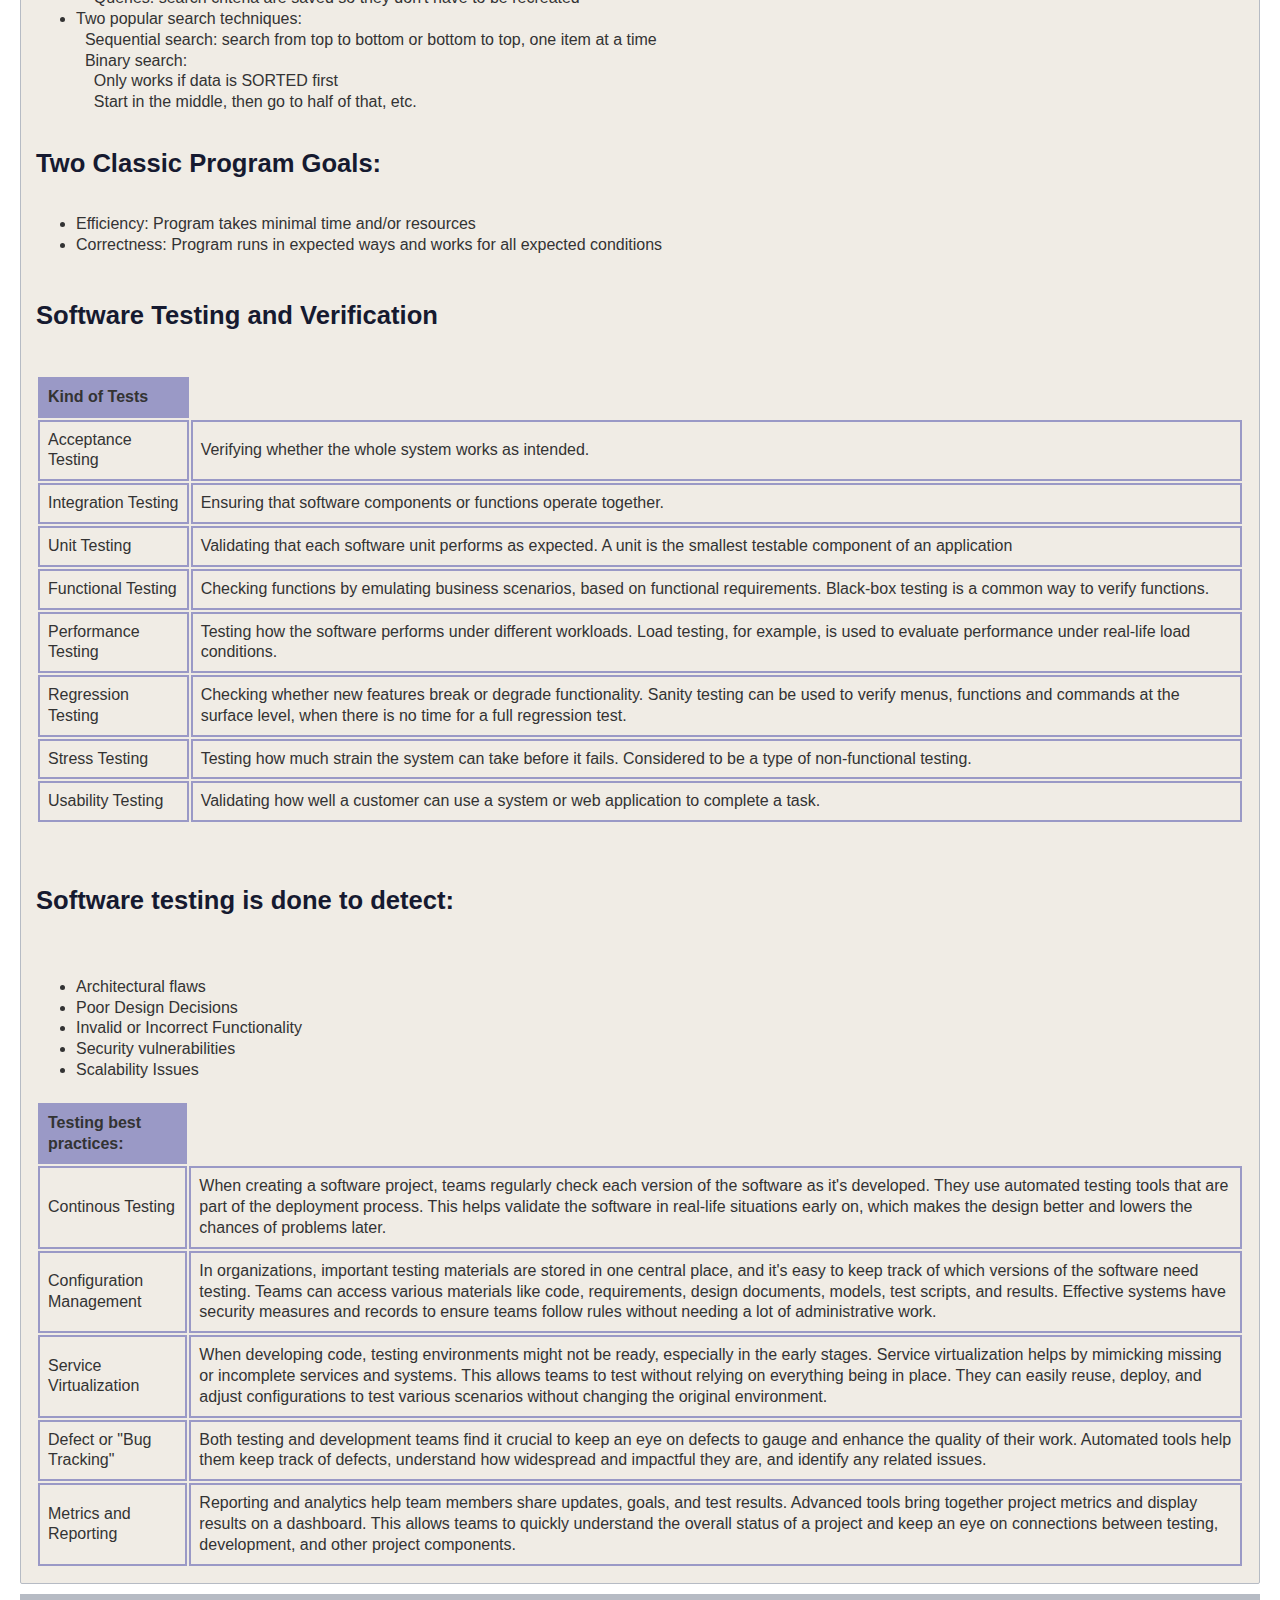
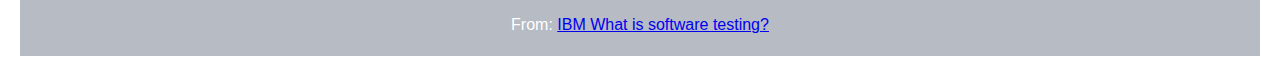
==== commit 720a5438: "Update programming.html" ====
--- a/programming.html
+++ b/programming.html
@@ -7,7 +7,7 @@
          img {
             display: block;
             margin: 0 auto;
-            max-width: 80%; 
+            width: 150%; 
             height: auto; 
         }
         body {
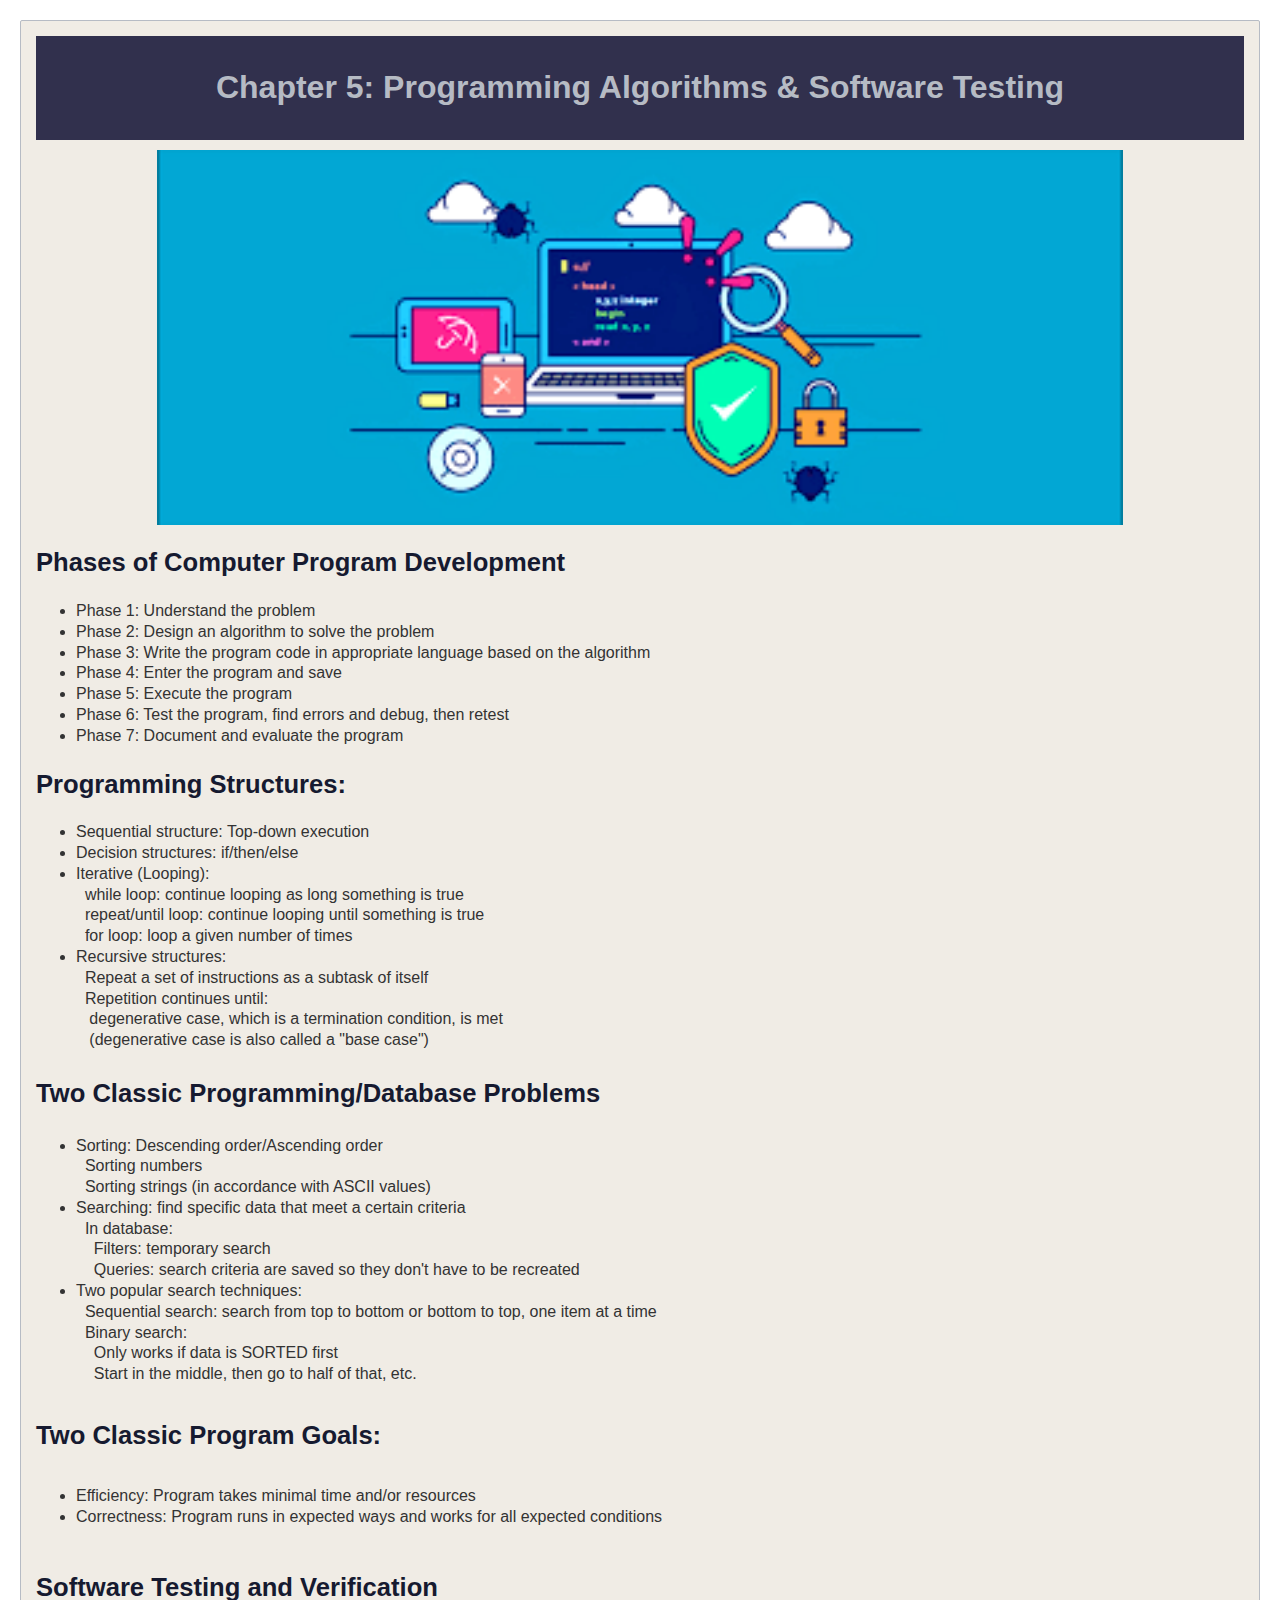
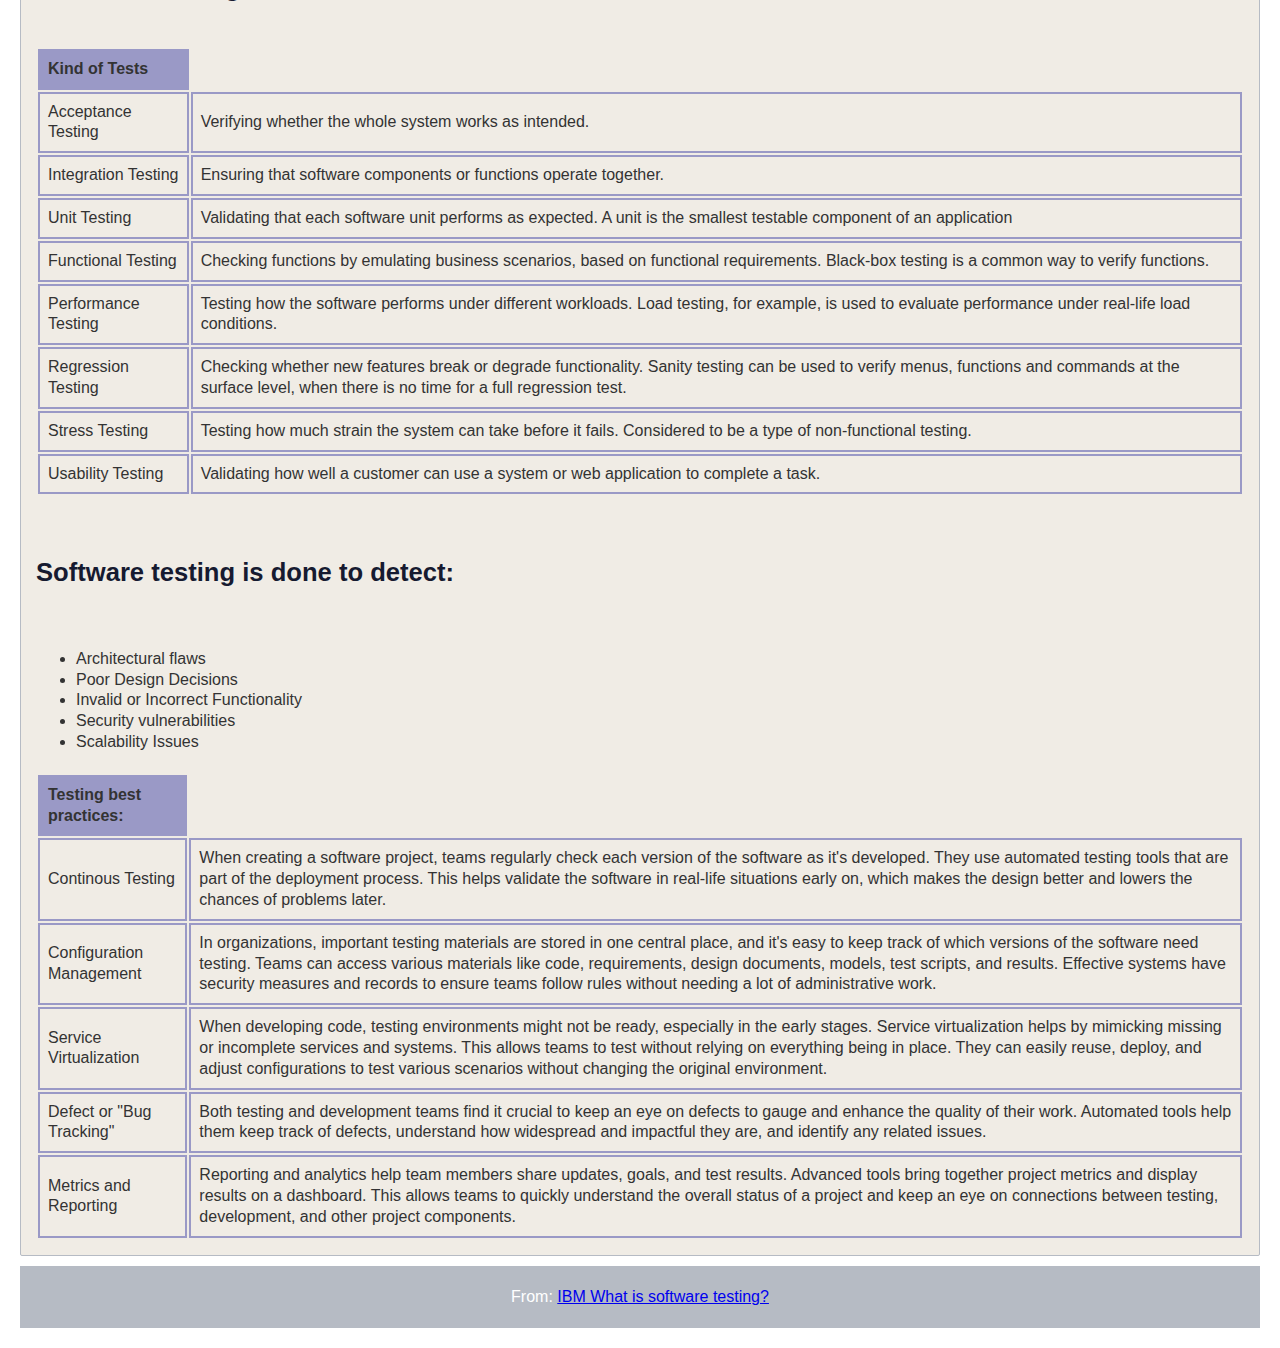
==== commit 0b56ea83: "Update programming.html" ====
--- a/programming.html
+++ b/programming.html
@@ -7,7 +7,7 @@
          img {
             display: block;
             margin: 0 auto;
-            width: 150%; 
+            width: 80%; 
             height: auto; 
         }
         body {
